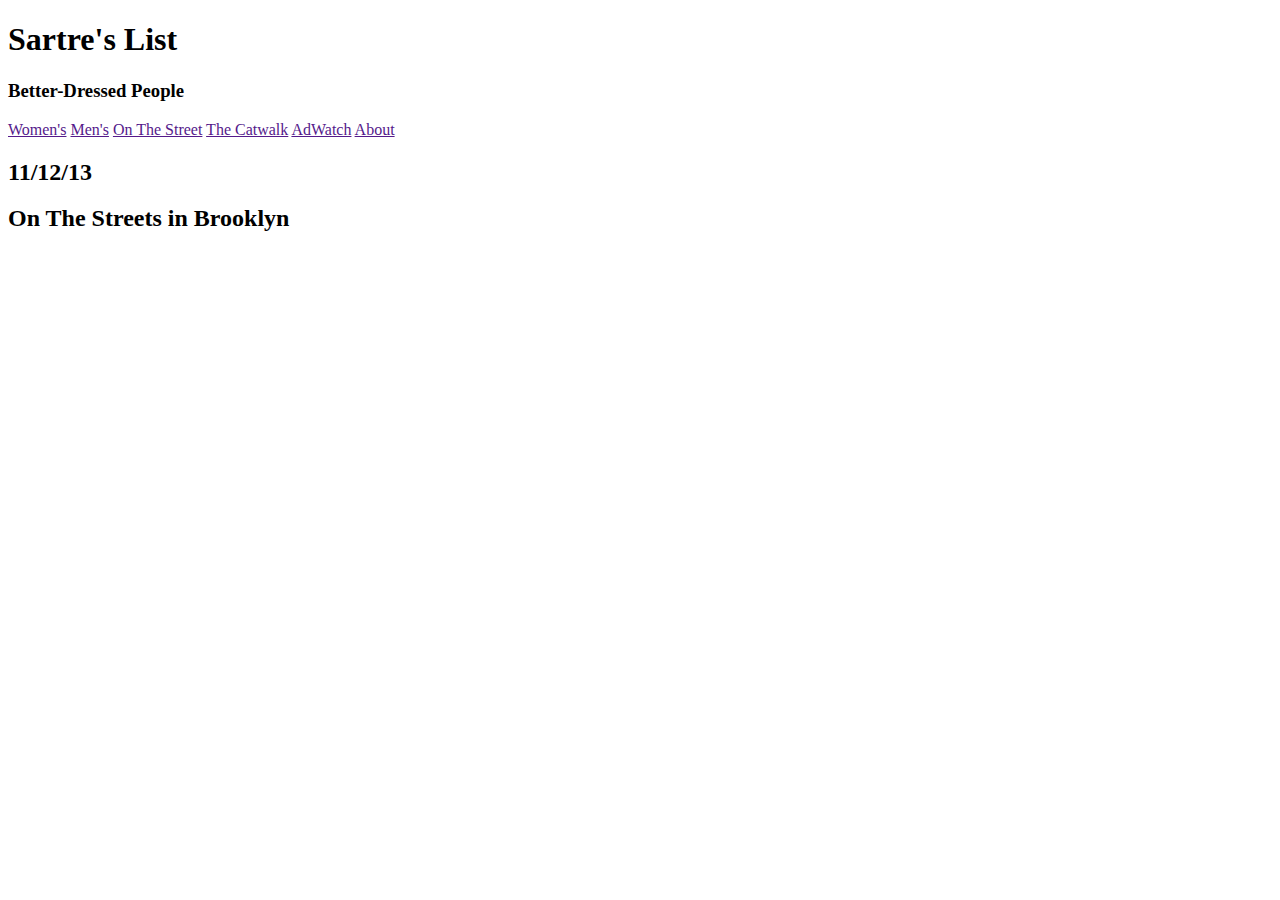
==== Fashion Blog/index.html @ a451d5ba "Set Up Files" ====
<!DOCTYPE html>
<html>
<head>
<title>Sarte's List</title>
<link rel=”stylesheet” type=”text/css” href=”css/main.css”/>
</head>
  <body>
    <div class="header">
      <h1 id="title">Sartre's List</h1>
      <h3>Better-Dressed People</h3>
      <nav id="headernav">
        <a href="">Women's</a>
        <a href="">Men's</a>
        <a href="">On The Street</a>
        <a href="">The Catwalk</a>
        <a href="">AdWatch</a>
        <a href="">About</a>
    </div>
    <div id="maincontent">
      <h2 class="faded">11/12/13</h2>
      <h2>On The Streets in Brooklyn</h2>
      <div class="heroimage">
    </div>
    <div class="footer">
    </div>
   </body>
</html>
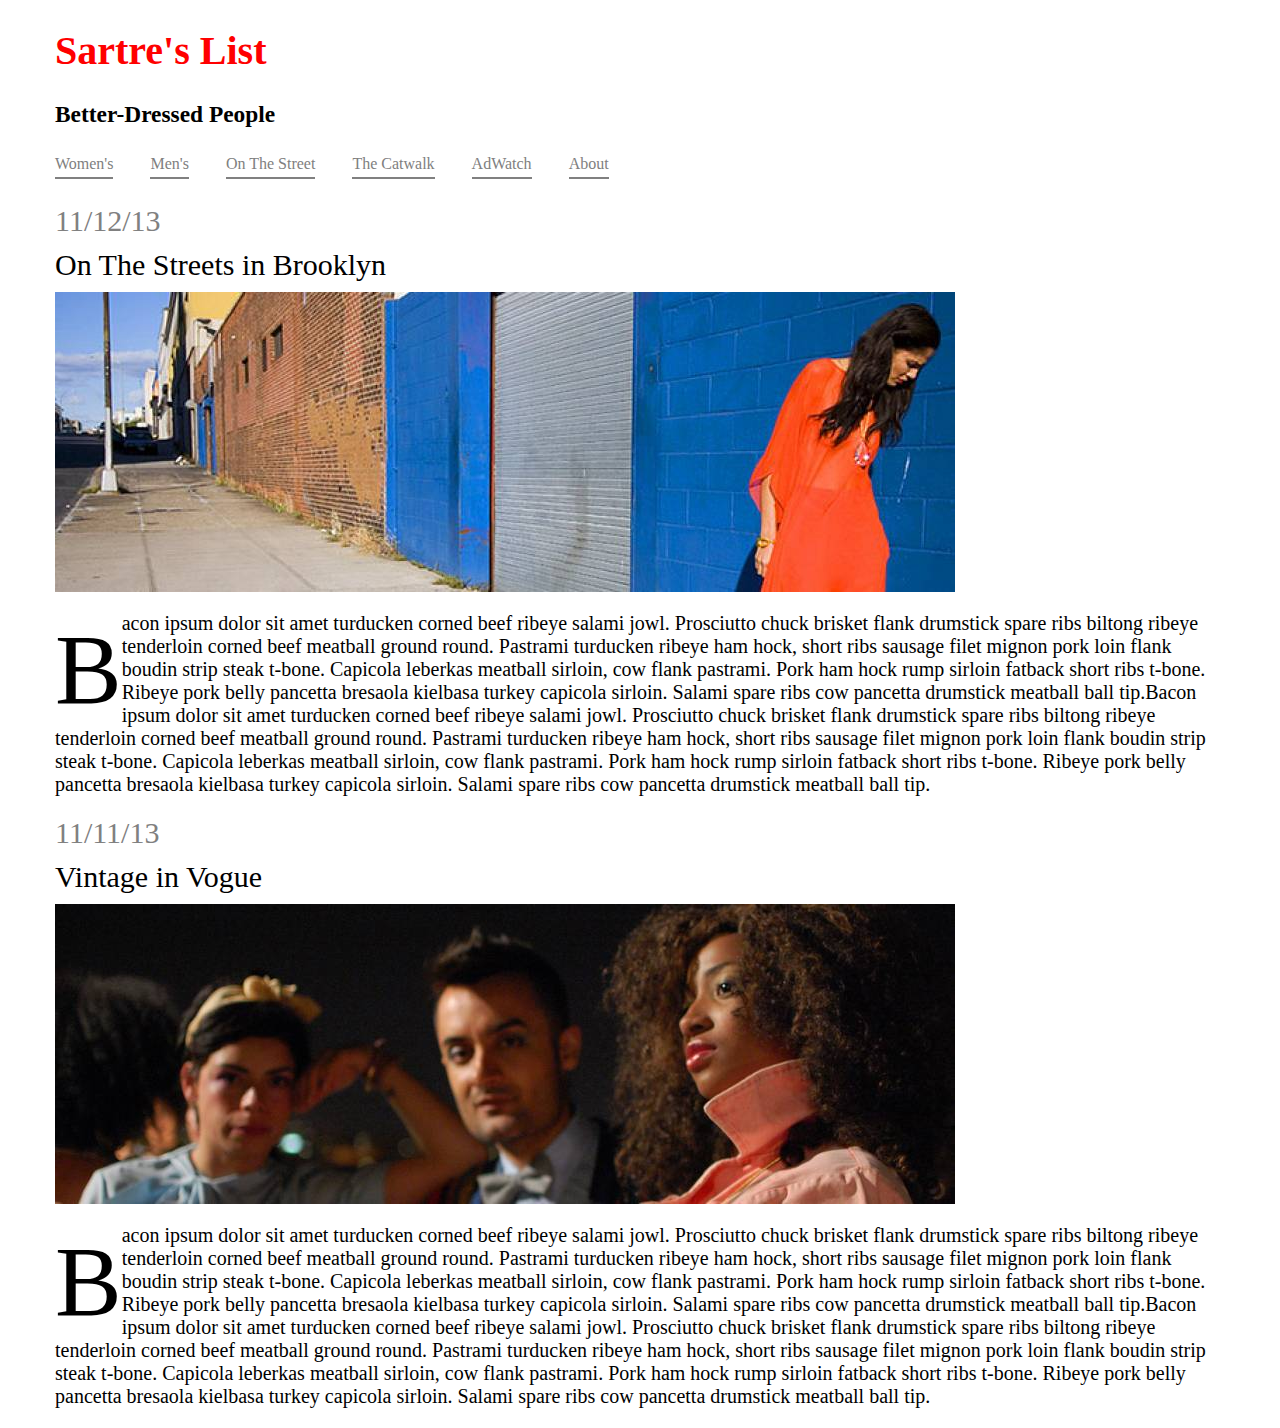
==== commit d0682b3a: "Version 2" ====
--- a/Fashion Blog/index.html
+++ b/Fashion Blog/index.html
@@ -2,9 +2,9 @@
 <html>
 <head>
 <title>Sarte's List</title>
-<link rel=”stylesheet” type=”text/css” href=”css/main.css”/>
+<link rel="stylesheet" type="text/css" href="css/main.css" />
 </head>
-  <body>
+<body>
     <div class="header">
       <h1 id="title">Sartre's List</h1>
       <h3>Better-Dressed People</h3>
@@ -20,8 +20,24 @@
       <h2 class="faded">11/12/13</h2>
       <h2>On The Streets in Brooklyn</h2>
       <div class="heroimage">
+        <img src="images/fashion_photo.jpeg">
+      </div>
+      </div>
+	      <p><div class="indent">B</div>acon ipsum dolor sit amet turducken corned beef ribeye salami jowl. Prosciutto chuck brisket flank drumstick spare ribs biltong ribeye tenderloin corned beef meatball ground round. Pastrami turducken ribeye ham hock, short ribs sausage filet mignon pork loin flank boudin strip steak t-bone. Capicola leberkas meatball sirloin, cow flank pastrami. Pork ham hock rump sirloin fatback short ribs t-bone. Ribeye pork belly pancetta bresaola kielbasa turkey capicola sirloin. Salami spare ribs cow pancetta drumstick meatball ball tip.Bacon ipsum dolor sit amet turducken corned beef ribeye salami jowl. Prosciutto chuck brisket flank drumstick spare ribs biltong ribeye tenderloin corned beef meatball ground round. Pastrami turducken ribeye ham hock, short ribs sausage filet mignon pork loin flank boudin strip steak t-bone. Capicola leberkas meatball sirloin, cow flank pastrami. Pork ham hock rump sirloin fatback short ribs t-bone. Ribeye pork belly pancetta bresaola kielbasa turkey capicola sirloin. Salami spare ribs cow pancetta drumstick meatball ball tip.
+	      </p>	
+
+
+      <h2 class="faded">11/11/13</h2>
+      <h2>Vintage in Vogue</h2>
+      <div class="heroimage">
+        <img src="images/fashion_photo2.jpeg">
+      </div>
+      </div>
+        <p><div class="indent">B</div>acon ipsum dolor sit amet turducken corned beef ribeye salami jowl. Prosciutto chuck brisket flank drumstick spare ribs biltong ribeye tenderloin corned beef meatball ground round. Pastrami turducken ribeye ham hock, short ribs sausage filet mignon pork loin flank boudin strip steak t-bone. Capicola leberkas meatball sirloin, cow flank pastrami. Pork ham hock rump sirloin fatback short ribs t-bone. Ribeye pork belly pancetta bresaola kielbasa turkey capicola sirloin. Salami spare ribs cow pancetta drumstick meatball ball tip.Bacon ipsum dolor sit amet turducken corned beef ribeye salami jowl. Prosciutto chuck brisket flank drumstick spare ribs biltong ribeye tenderloin corned beef meatball ground round. Pastrami turducken ribeye ham hock, short ribs sausage filet mignon pork loin flank boudin strip steak t-bone. Capicola leberkas meatball sirloin, cow flank pastrami. Pork ham hock rump sirloin fatback short ribs t-bone. Ribeye pork belly pancetta bresaola kielbasa turkey capicola sirloin. Salami spare ribs cow pancetta drumstick meatball ball tip.
+        </p>  
+
     </div>
     <div class="footer">
     </div>
    </body>
-</html>     +</html>
--- a/Fashion Blog/css/main.css
+++ b/Fashion Blog/css/main.css
@@ -0,0 +1,54 @@
+body
+      {
+      font-size: 20px;
+      font-family: 'lato', san-serif;
+      margin-left: 55px;
+      margin-right: 55px;
+        
+      }
+h2
+      {
+       font-weight: normal;
+       margin-bottom: 10px;
+       margin-top: 10px;
+      }
+
+#title
+      {
+     color: red;
+      }
+
+#headernav a 
+      {
+      padding-bottom: .3em;
+      margin-right: 2em;
+      color: gray;
+      font-size: .8em;
+      text-decoration: none;
+      border-bottom: 2px solid gray;
+      }
+
+#maincontent
+      {
+     margin-top: 30px; 
+      }
+
+.faded
+     {
+      color: gray;
+     }
+
+.heroimage
+      {
+      height: 300px;
+      }
+
+.indent
+      {
+      font-size: 100px;
+      float: left;
+      padding-top: -30px;
+      }
+
+
+      
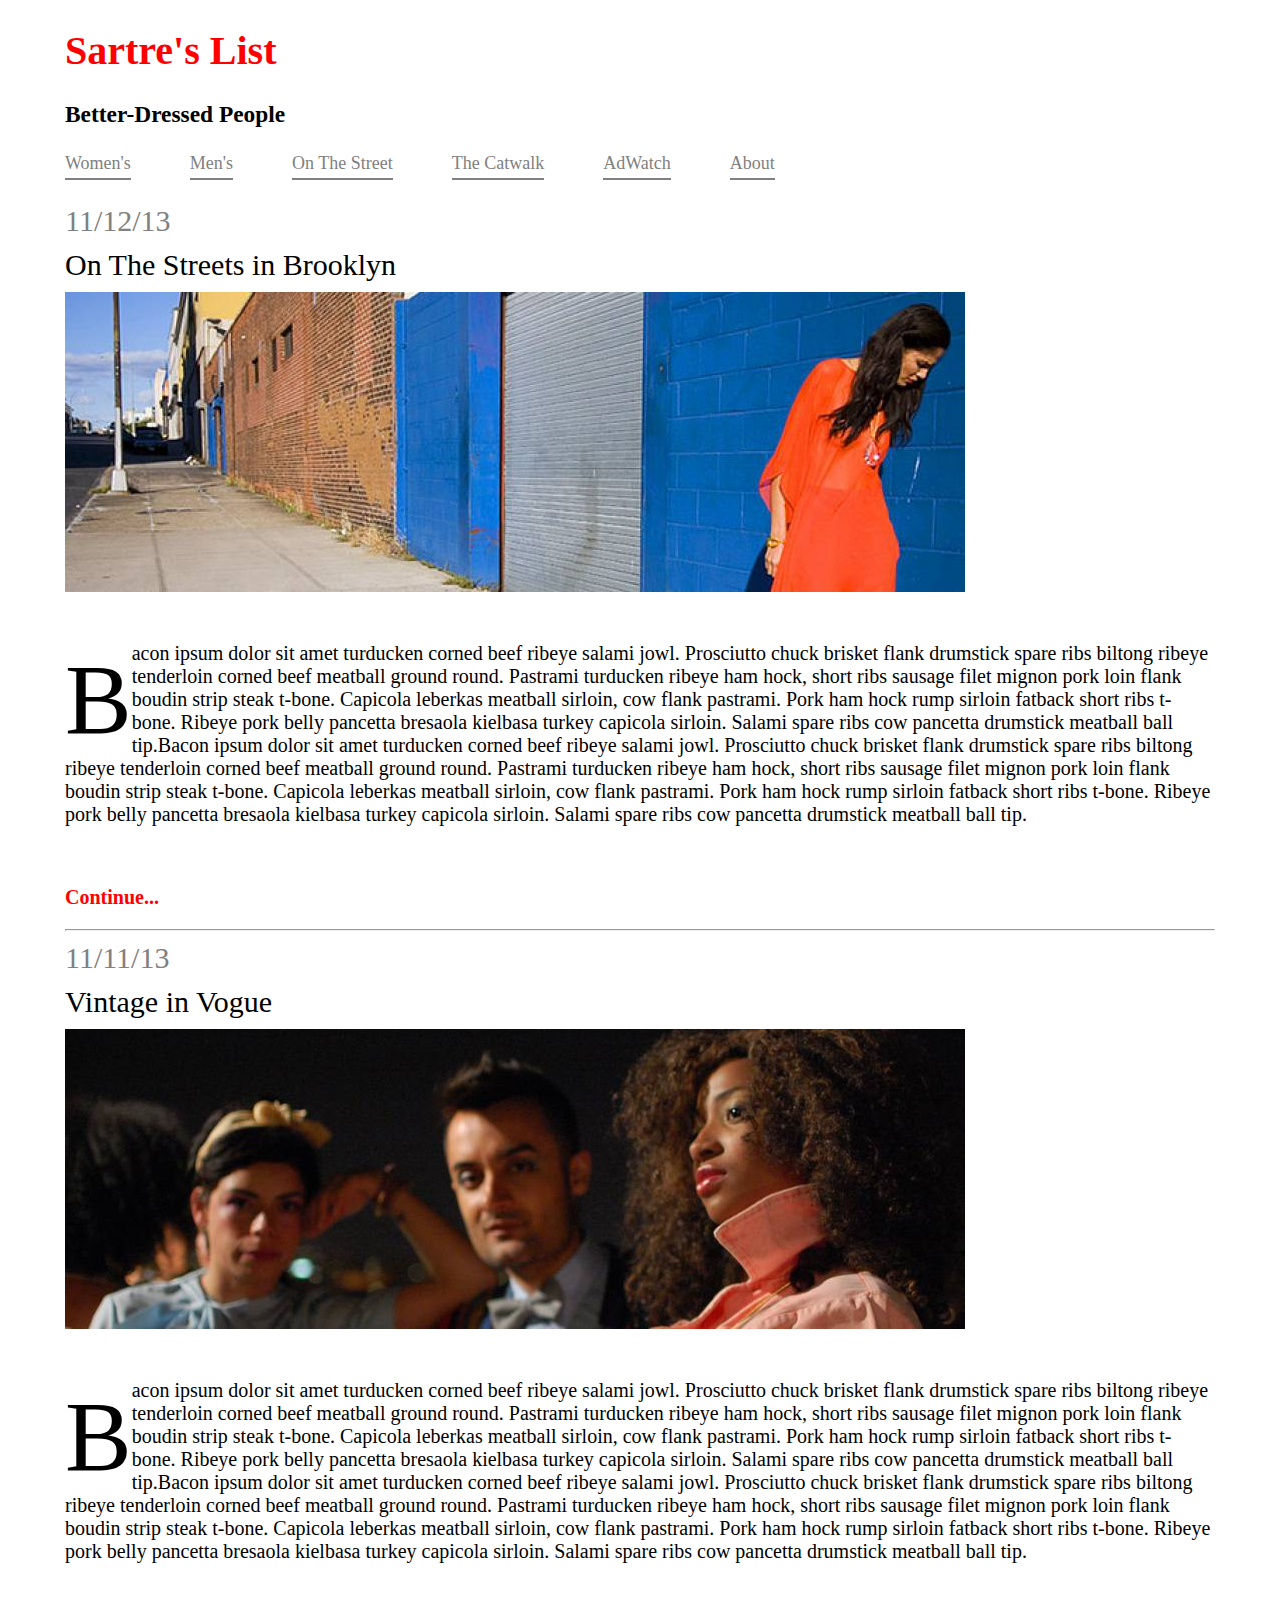
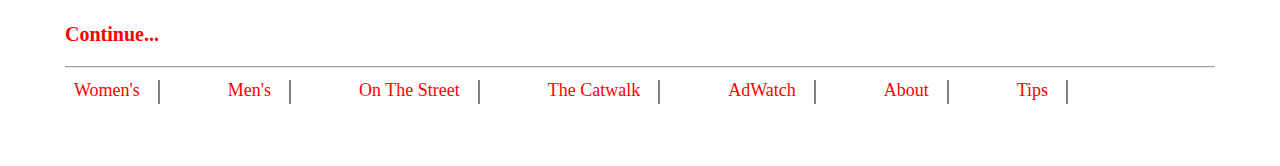
==== commit bce43336: "Fashion Blog HW" ====
--- a/Fashion Blog/index.html
+++ b/Fashion Blog/index.html
@@ -24,9 +24,11 @@
       </div>
       </div>
 	      <p><div class="indent">B</div>acon ipsum dolor sit amet turducken corned beef ribeye salami jowl. Prosciutto chuck brisket flank drumstick spare ribs biltong ribeye tenderloin corned beef meatball ground round. Pastrami turducken ribeye ham hock, short ribs sausage filet mignon pork loin flank boudin strip steak t-bone. Capicola leberkas meatball sirloin, cow flank pastrami. Pork ham hock rump sirloin fatback short ribs t-bone. Ribeye pork belly pancetta bresaola kielbasa turkey capicola sirloin. Salami spare ribs cow pancetta drumstick meatball ball tip.Bacon ipsum dolor sit amet turducken corned beef ribeye salami jowl. Prosciutto chuck brisket flank drumstick spare ribs biltong ribeye tenderloin corned beef meatball ground round. Pastrami turducken ribeye ham hock, short ribs sausage filet mignon pork loin flank boudin strip steak t-bone. Capicola leberkas meatball sirloin, cow flank pastrami. Pork ham hock rump sirloin fatback short ribs t-bone. Ribeye pork belly pancetta bresaola kielbasa turkey capicola sirloin. Salami spare ribs cow pancetta drumstick meatball ball tip.
-	      </p>	
-
-
+	      </p>
+        <div id="continue">
+        <p>Continue...</p>
+        </div>	
+      <hr>
       <h2 class="faded">11/11/13</h2>
       <h2>Vintage in Vogue</h2>
       <div class="heroimage">
@@ -34,10 +36,21 @@
       </div>
       </div>
         <p><div class="indent">B</div>acon ipsum dolor sit amet turducken corned beef ribeye salami jowl. Prosciutto chuck brisket flank drumstick spare ribs biltong ribeye tenderloin corned beef meatball ground round. Pastrami turducken ribeye ham hock, short ribs sausage filet mignon pork loin flank boudin strip steak t-bone. Capicola leberkas meatball sirloin, cow flank pastrami. Pork ham hock rump sirloin fatback short ribs t-bone. Ribeye pork belly pancetta bresaola kielbasa turkey capicola sirloin. Salami spare ribs cow pancetta drumstick meatball ball tip.Bacon ipsum dolor sit amet turducken corned beef ribeye salami jowl. Prosciutto chuck brisket flank drumstick spare ribs biltong ribeye tenderloin corned beef meatball ground round. Pastrami turducken ribeye ham hock, short ribs sausage filet mignon pork loin flank boudin strip steak t-bone. Capicola leberkas meatball sirloin, cow flank pastrami. Pork ham hock rump sirloin fatback short ribs t-bone. Ribeye pork belly pancetta bresaola kielbasa turkey capicola sirloin. Salami spare ribs cow pancetta drumstick meatball ball tip.
-        </p>  
-
-    </div>
+        </p>
+        <div id="continue">
+        <p>Continue...</p>
+        </div>      
+      <hr>
     <div class="footer">
-    </div>
+      <nav id="footernav">
+        <a href="">Women's</a>
+        <a href="">Men's</a>
+        <a href="">On The Street</a>
+        <a href="">The Catwalk</a>
+        <a href="">AdWatch</a>
+        <a href="">About</a>
+        <a href="">Tips</a>
+      </div>  
+      </div>
    </body>
 </html>
--- a/Fashion Blog/css/main.css
+++ b/Fashion Blog/css/main.css
@@ -2,8 +2,9 @@
       {
       font-size: 20px;
       font-family: 'lato', san-serif;
-      margin-left: 55px;
-      margin-right: 55px;
+      margin-left: 65px;
+      margin-right: 65px;
+      margin-bottom: 65px
         
       }
 h2
@@ -11,6 +12,10 @@
        font-weight: normal;
        margin-bottom: 10px;
        margin-top: 10px;
+      }
+p     
+      {
+       padding-top: 10px; 
       }
 
 #title
@@ -21,9 +26,9 @@
 #headernav a 
       {
       padding-bottom: .3em;
-      margin-right: 2em;
+      margin-right: 3em;
       color: gray;
-      font-size: .8em;
+      font-size: .9em;
       text-decoration: none;
       border-bottom: 2px solid gray;
       }
@@ -48,7 +53,25 @@
       font-size: 100px;
       float: left;
       padding-top: -30px;
+      color: solid gray;
+      }
+#continue
+      {
+       position: relative left;
+       font-weight: bold;
+       color: red; 
+      }
+#footernav a
+      {
+      padding-bottom: .2em;
+      margin-right: 3em;
+      margin-top: 30px;
+      color: red;
+      font-size: .9em;
+      text-decoration: none;
+      border-right: 2px solid gray;
+      padding-right: 1em;
+      padding-left: .5em; 
       }
 
-
       
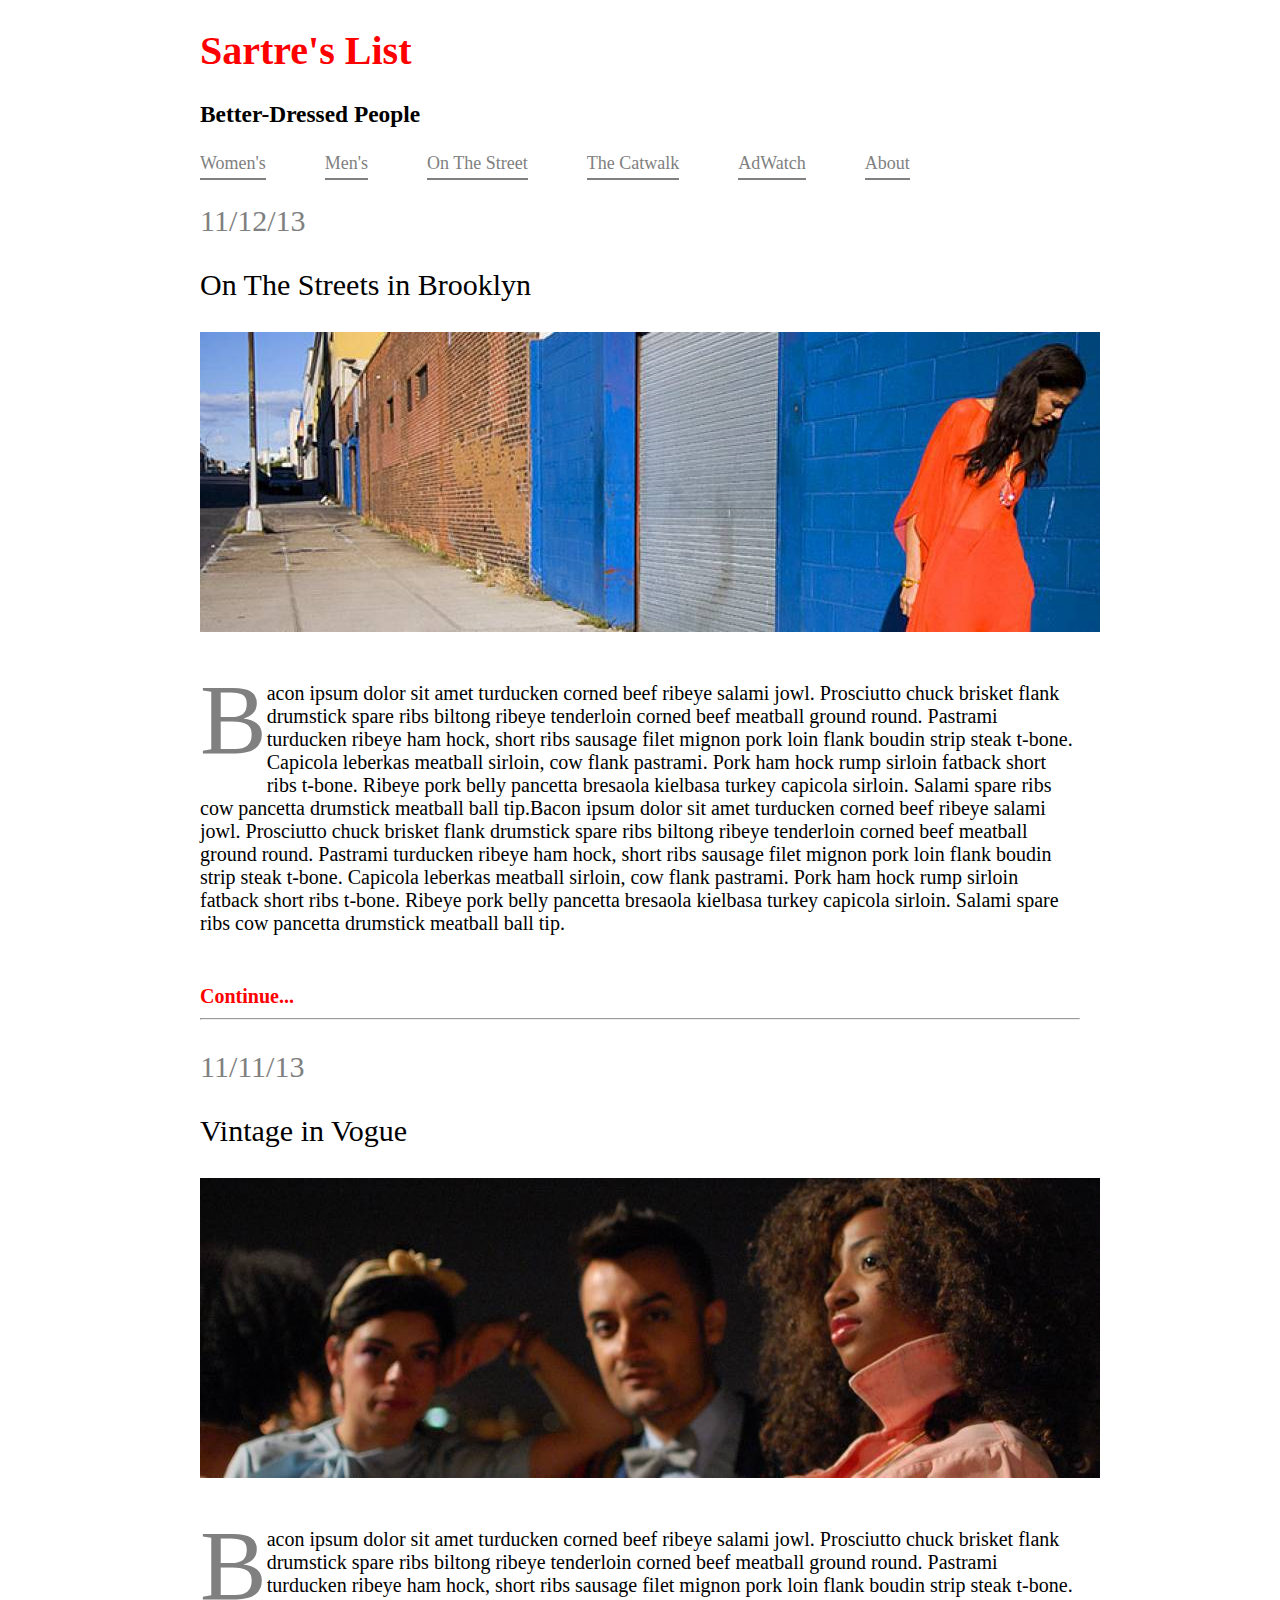
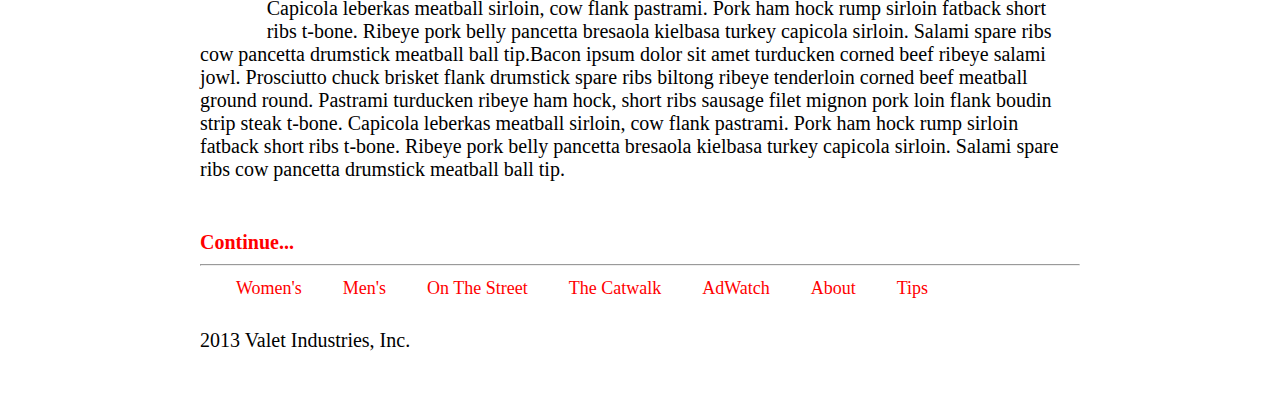
==== commit fad61e88: "Stop Light Project" ====
--- a/Fashion Blog/index.html
+++ b/Fashion Blog/index.html
@@ -25,8 +25,8 @@
       </div>
 	      <p><div class="indent">B</div>acon ipsum dolor sit amet turducken corned beef ribeye salami jowl. Prosciutto chuck brisket flank drumstick spare ribs biltong ribeye tenderloin corned beef meatball ground round. Pastrami turducken ribeye ham hock, short ribs sausage filet mignon pork loin flank boudin strip steak t-bone. Capicola leberkas meatball sirloin, cow flank pastrami. Pork ham hock rump sirloin fatback short ribs t-bone. Ribeye pork belly pancetta bresaola kielbasa turkey capicola sirloin. Salami spare ribs cow pancetta drumstick meatball ball tip.Bacon ipsum dolor sit amet turducken corned beef ribeye salami jowl. Prosciutto chuck brisket flank drumstick spare ribs biltong ribeye tenderloin corned beef meatball ground round. Pastrami turducken ribeye ham hock, short ribs sausage filet mignon pork loin flank boudin strip steak t-bone. Capicola leberkas meatball sirloin, cow flank pastrami. Pork ham hock rump sirloin fatback short ribs t-bone. Ribeye pork belly pancetta bresaola kielbasa turkey capicola sirloin. Salami spare ribs cow pancetta drumstick meatball ball tip.
 	      </p>
-        <div id="continue">
-        <p>Continue...</p>
+        <div>
+        <a href="http://www.GQ.com" id="continue">Continue...<a>
         </div>	
       <hr>
       <h2 class="faded">11/11/13</h2>
@@ -37,9 +37,9 @@
       </div>
         <p><div class="indent">B</div>acon ipsum dolor sit amet turducken corned beef ribeye salami jowl. Prosciutto chuck brisket flank drumstick spare ribs biltong ribeye tenderloin corned beef meatball ground round. Pastrami turducken ribeye ham hock, short ribs sausage filet mignon pork loin flank boudin strip steak t-bone. Capicola leberkas meatball sirloin, cow flank pastrami. Pork ham hock rump sirloin fatback short ribs t-bone. Ribeye pork belly pancetta bresaola kielbasa turkey capicola sirloin. Salami spare ribs cow pancetta drumstick meatball ball tip.Bacon ipsum dolor sit amet turducken corned beef ribeye salami jowl. Prosciutto chuck brisket flank drumstick spare ribs biltong ribeye tenderloin corned beef meatball ground round. Pastrami turducken ribeye ham hock, short ribs sausage filet mignon pork loin flank boudin strip steak t-bone. Capicola leberkas meatball sirloin, cow flank pastrami. Pork ham hock rump sirloin fatback short ribs t-bone. Ribeye pork belly pancetta bresaola kielbasa turkey capicola sirloin. Salami spare ribs cow pancetta drumstick meatball ball tip.
         </p>
-        <div id="continue">
-        <p>Continue...</p>
-        </div>      
+        <div>
+        <a href="http://www.GQ.com" id="continue">Continue...<a>
+        </div>  
       <hr>
     <div class="footer">
       <nav id="footernav">
@@ -52,5 +52,6 @@
         <a href="">Tips</a>
       </div>  
       </div>
+      <p>2013 Valet Industries, Inc.</p>
    </body>
 </html>
--- a/Fashion Blog/css/main.css
+++ b/Fashion Blog/css/main.css
@@ -2,16 +2,16 @@
       {
       font-size: 20px;
       font-family: 'lato', san-serif;
-      margin-left: 65px;
-      margin-right: 65px;
+      margin-left: 200px;
+      margin-right: 200px;
       margin-bottom: 65px
         
       }
 h2
       {
        font-weight: normal;
-       margin-bottom: 10px;
-       margin-top: 10px;
+       margin-bottom: 30px;
+       margin-top: 30px;
       }
 p     
       {
@@ -21,6 +21,7 @@
 #title
       {
      color: red;
+
       }
 
 #headernav a 
@@ -35,12 +36,13 @@
 
 #maincontent
       {
-     margin-top: 30px; 
+      margin-top: 30px; 
       }
 
 .faded
      {
       color: gray;
+      font-weight: lighter;
      }
 
 .heroimage
@@ -52,26 +54,25 @@
       {
       font-size: 100px;
       float: left;
-      padding-top: -30px;
-      color: solid gray;
+      margin-top: -20px;
+      color: gray;
       }
 #continue
       {
        position: relative left;
        font-weight: bold;
        color: red; 
+       text-decoration: none;
+       padding-bottom: 20px;
       }
 #footernav a
       {
-      padding-bottom: .2em;
-      margin-right: 3em;
-      margin-top: 30px;
+      margin-right: 2em;  
+      margin-top: 2em;
       color: red;
       font-size: .9em;
       text-decoration: none;
-      border-right: 2px solid gray;
-      padding-right: 1em;
-      padding-left: .5em; 
+      text-align: center;
       }
 
       
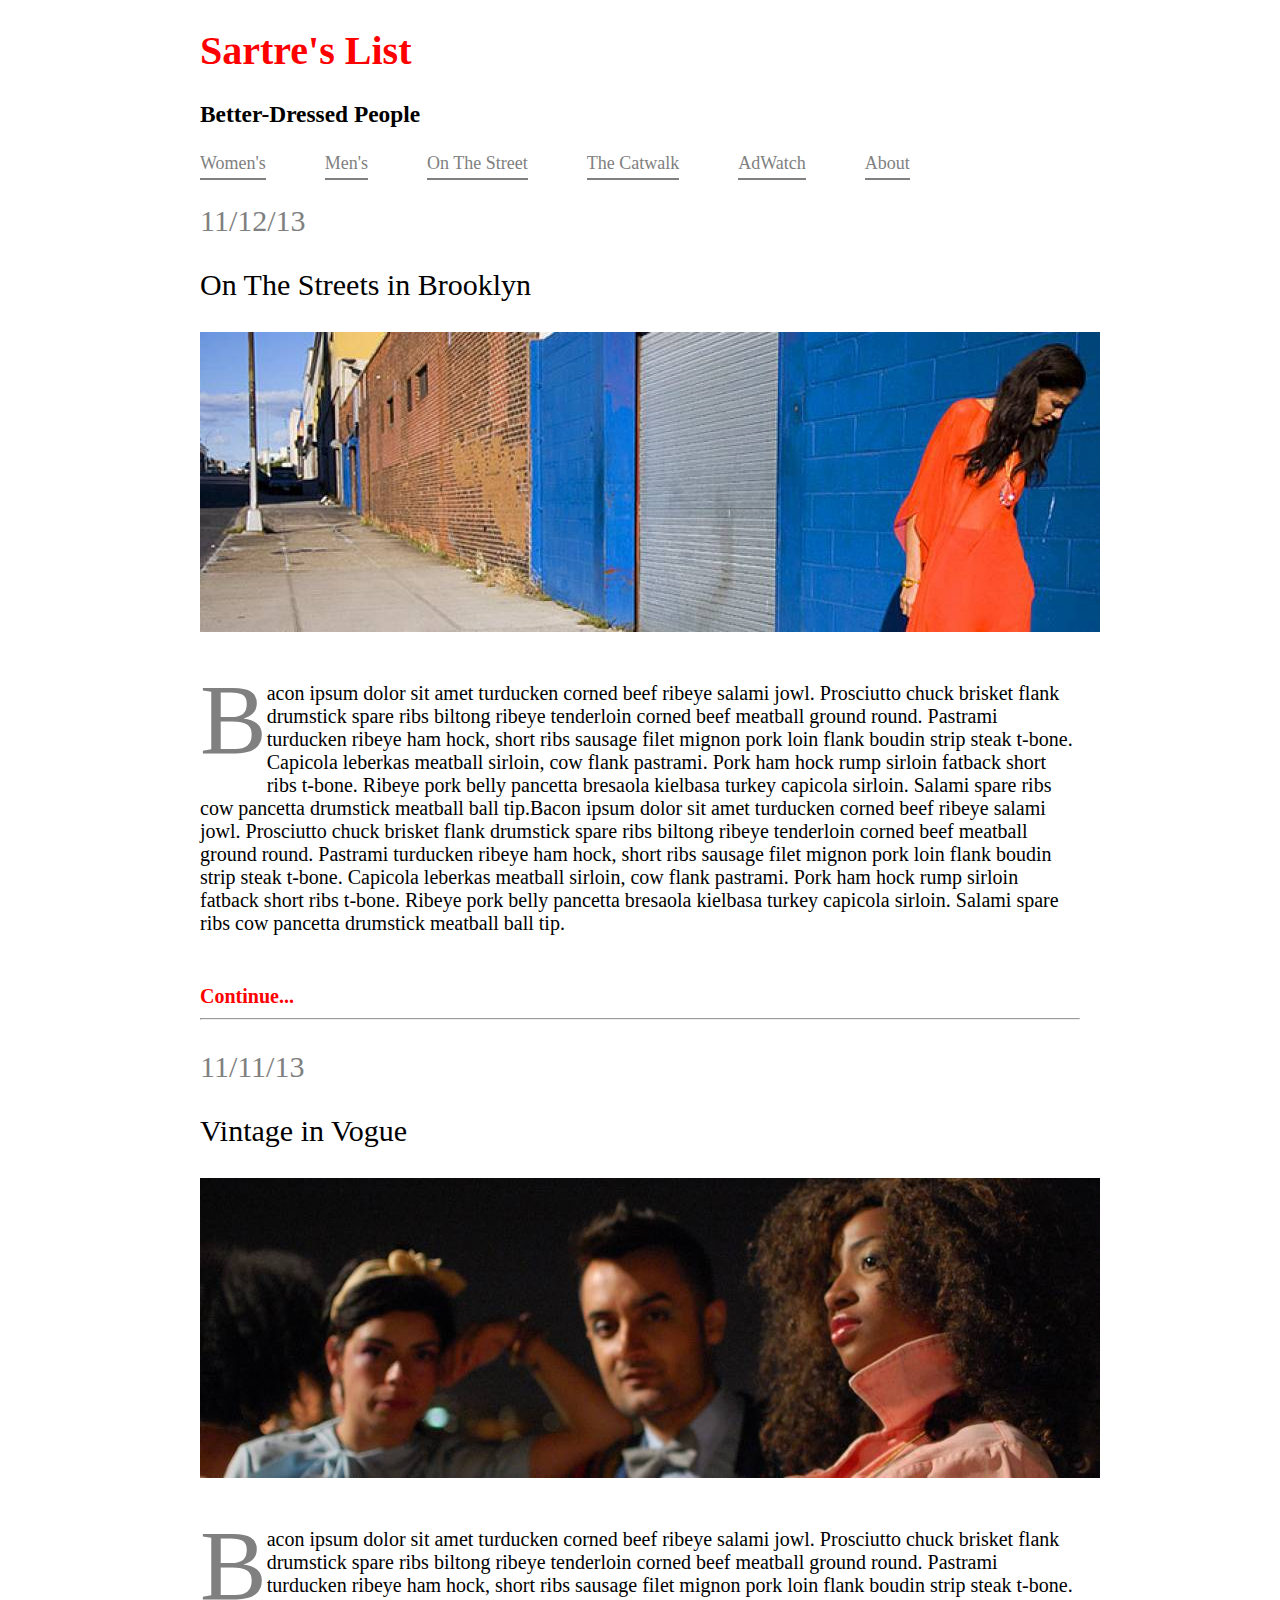
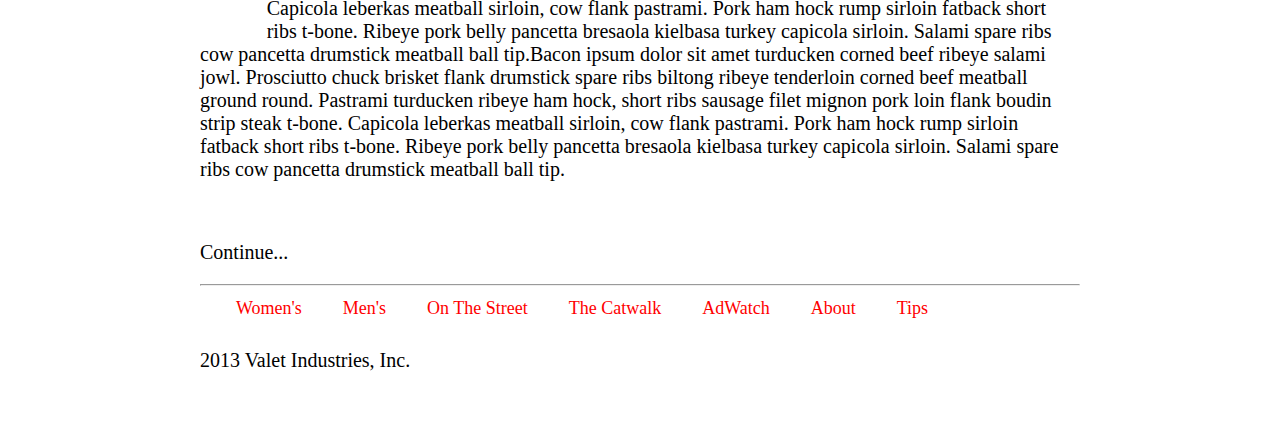
==== commit 944d27be: "Stop Light" ====
--- a/Fashion Blog/index.html
+++ b/Fashion Blog/index.html
@@ -1,20 +1,20 @@
 <!DOCTYPE html>
 <html>
 <head>
-<title>Sarte's List</title>
-<link rel="stylesheet" type="text/css" href="css/main.css" />
+  <title>Sarte's List</title>
+  <link rel="stylesheet" type="text/css" href="css/main.css" />
 </head>
 <body>
-    <div class="header">
-      <h1 id="title">Sartre's List</h1>
-      <h3>Better-Dressed People</h3>
-      <nav id="headernav">
-        <a href="">Women's</a>
-        <a href="">Men's</a>
-        <a href="">On The Street</a>
-        <a href="">The Catwalk</a>
-        <a href="">AdWatch</a>
-        <a href="">About</a>
+  <div class="header">
+    <h1 id="title">Sartre's List</h1>
+    <h3>Better-Dressed People</h3>
+    <nav id="headernav">
+      <a href="">Women's</a>
+      <a href="">Men's</a>
+      <a href="">On The Street</a>
+      <a href="">The Catwalk</a>
+      <a href="">AdWatch</a>
+      <a href="">About</a>
     </div>
     <div id="maincontent">
       <h2 class="faded">11/12/13</h2>
@@ -22,25 +22,25 @@
       <div class="heroimage">
         <img src="images/fashion_photo.jpeg">
       </div>
-      </div>
-	      <p><div class="indent">B</div>acon ipsum dolor sit amet turducken corned beef ribeye salami jowl. Prosciutto chuck brisket flank drumstick spare ribs biltong ribeye tenderloin corned beef meatball ground round. Pastrami turducken ribeye ham hock, short ribs sausage filet mignon pork loin flank boudin strip steak t-bone. Capicola leberkas meatball sirloin, cow flank pastrami. Pork ham hock rump sirloin fatback short ribs t-bone. Ribeye pork belly pancetta bresaola kielbasa turkey capicola sirloin. Salami spare ribs cow pancetta drumstick meatball ball tip.Bacon ipsum dolor sit amet turducken corned beef ribeye salami jowl. Prosciutto chuck brisket flank drumstick spare ribs biltong ribeye tenderloin corned beef meatball ground round. Pastrami turducken ribeye ham hock, short ribs sausage filet mignon pork loin flank boudin strip steak t-bone. Capicola leberkas meatball sirloin, cow flank pastrami. Pork ham hock rump sirloin fatback short ribs t-bone. Ribeye pork belly pancetta bresaola kielbasa turkey capicola sirloin. Salami spare ribs cow pancetta drumstick meatball ball tip.
-	      </p>
-        <div>
-        <a href="http://www.GQ.com" id="continue">Continue...<a>
-        </div>	
+    </div>
+      <p><div class="indent">B</div>acon ipsum dolor sit amet turducken corned beef ribeye salami jowl. Prosciutto chuck brisket flank drumstick spare ribs biltong ribeye tenderloin corned beef meatball ground round. Pastrami turducken ribeye ham hock, short ribs sausage filet mignon pork loin flank boudin strip steak t-bone. Capicola leberkas meatball sirloin, cow flank pastrami. Pork ham hock rump sirloin fatback short ribs t-bone. Ribeye pork belly pancetta bresaola kielbasa turkey capicola sirloin. Salami spare ribs cow pancetta drumstick meatball ball tip.Bacon ipsum dolor sit amet turducken corned beef ribeye salami jowl. Prosciutto chuck brisket flank drumstick spare ribs biltong ribeye tenderloin corned beef meatball ground round. Pastrami turducken ribeye ham hock, short ribs sausage filet mignon pork loin flank boudin strip steak t-bone. Capicola leberkas meatball sirloin, cow flank pastrami. Pork ham hock rump sirloin fatback short ribs t-bone. Ribeye pork belly pancetta bresaola kielbasa turkey capicola sirloin. Salami spare ribs cow pancetta drumstick meatball ball tip.
+      </p>
+    <div>
+      <a href="http://www.GQ.com" id="continue">Continue...<a>
+      </div>	
       <hr>
       <h2 class="faded">11/11/13</h2>
       <h2>Vintage in Vogue</h2>
       <div class="heroimage">
         <img src="images/fashion_photo2.jpeg">
       </div>
-      </div>
-        <p><div class="indent">B</div>acon ipsum dolor sit amet turducken corned beef ribeye salami jowl. Prosciutto chuck brisket flank drumstick spare ribs biltong ribeye tenderloin corned beef meatball ground round. Pastrami turducken ribeye ham hock, short ribs sausage filet mignon pork loin flank boudin strip steak t-bone. Capicola leberkas meatball sirloin, cow flank pastrami. Pork ham hock rump sirloin fatback short ribs t-bone. Ribeye pork belly pancetta bresaola kielbasa turkey capicola sirloin. Salami spare ribs cow pancetta drumstick meatball ball tip.Bacon ipsum dolor sit amet turducken corned beef ribeye salami jowl. Prosciutto chuck brisket flank drumstick spare ribs biltong ribeye tenderloin corned beef meatball ground round. Pastrami turducken ribeye ham hock, short ribs sausage filet mignon pork loin flank boudin strip steak t-bone. Capicola leberkas meatball sirloin, cow flank pastrami. Pork ham hock rump sirloin fatback short ribs t-bone. Ribeye pork belly pancetta bresaola kielbasa turkey capicola sirloin. Salami spare ribs cow pancetta drumstick meatball ball tip.
-        </p>
-        <div>
-        <a href="http://www.GQ.com" id="continue">Continue...<a>
-        </div>  
-      <hr>
+    </div>
+      <p><div class="indent">B</div>acon ipsum dolor sit amet turducken corned beef ribeye salami jowl. Prosciutto chuck brisket flank drumstick spare ribs biltong ribeye tenderloin corned beef meatball ground round. Pastrami turducken ribeye ham hock, short ribs sausage filet mignon pork loin flank boudin strip steak t-bone. Capicola leberkas meatball sirloin, cow flank pastrami. Pork ham hock rump sirloin fatback short ribs t-bone. Ribeye pork belly pancetta bresaola kielbasa turkey capicola sirloin. Salami spare ribs cow pancetta drumstick meatball ball tip.Bacon ipsum dolor sit amet turducken corned beef ribeye salami jowl. Prosciutto chuck brisket flank drumstick spare ribs biltong ribeye tenderloin corned beef meatball ground round. Pastrami turducken ribeye ham hock, short ribs sausage filet mignon pork loin flank boudin strip steak t-bone. Capicola leberkas meatball sirloin, cow flank pastrami. Pork ham hock rump sirloin fatback short ribs t-bone. Ribeye pork belly pancetta bresaola kielbasa turkey capicola sirloin. Salami spare ribs cow pancetta drumstick meatball ball tip.
+      </p>
+    <div class="continue">
+      <p>Continue...</p>
+    </div>      
+    <hr>
     <div class="footer">
       <nav id="footernav">
         <a href="">Women's</a>
@@ -51,7 +51,7 @@
         <a href="">About</a>
         <a href="">Tips</a>
       </div>  
-      </div>
-      <p>2013 Valet Industries, Inc.</p>
-   </body>
-</html>
+    </div>
+    <p>2013 Valet Industries, Inc.</p>
+  </body>
+  </html>
--- a/Fashion Blog/css/main.css
+++ b/Fashion Blog/css/main.css
@@ -63,7 +63,6 @@
        font-weight: bold;
        color: red; 
        text-decoration: none;
-       padding-bottom: 20px;
       }
 #footernav a
       {
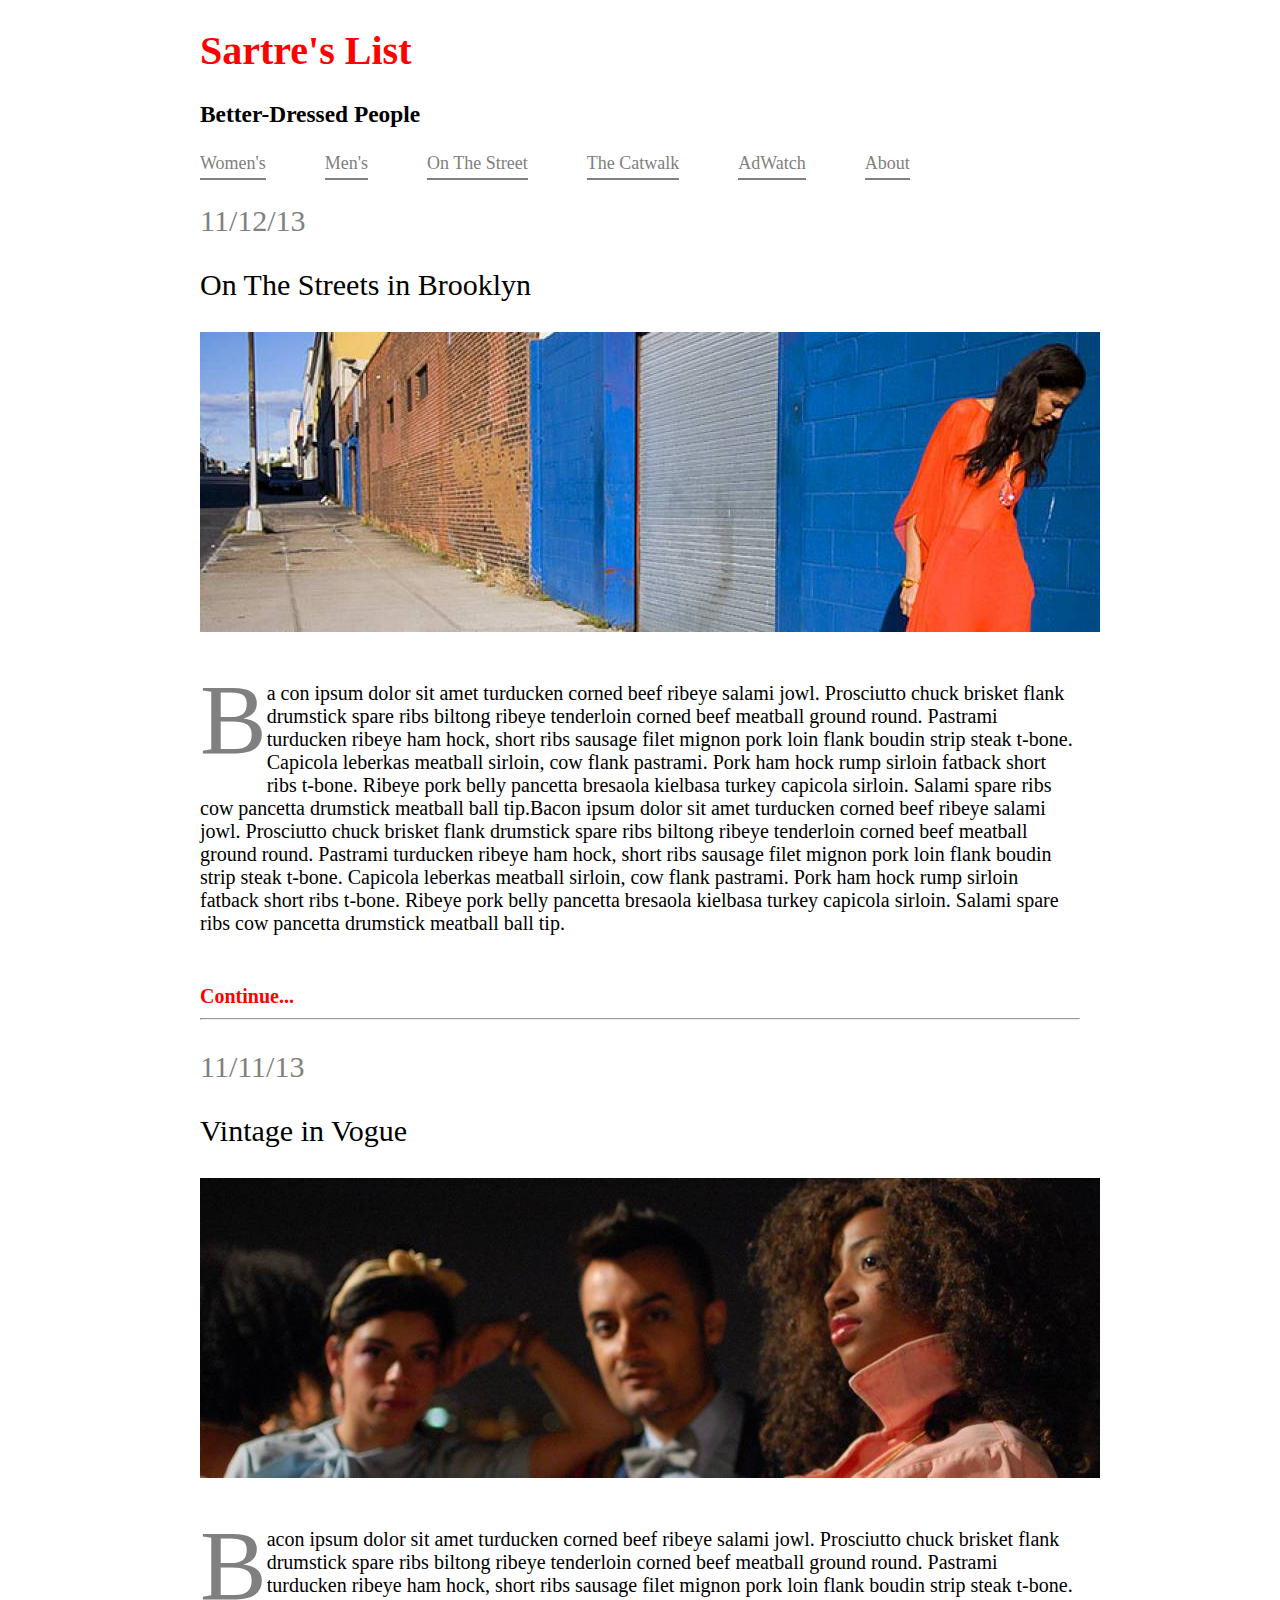
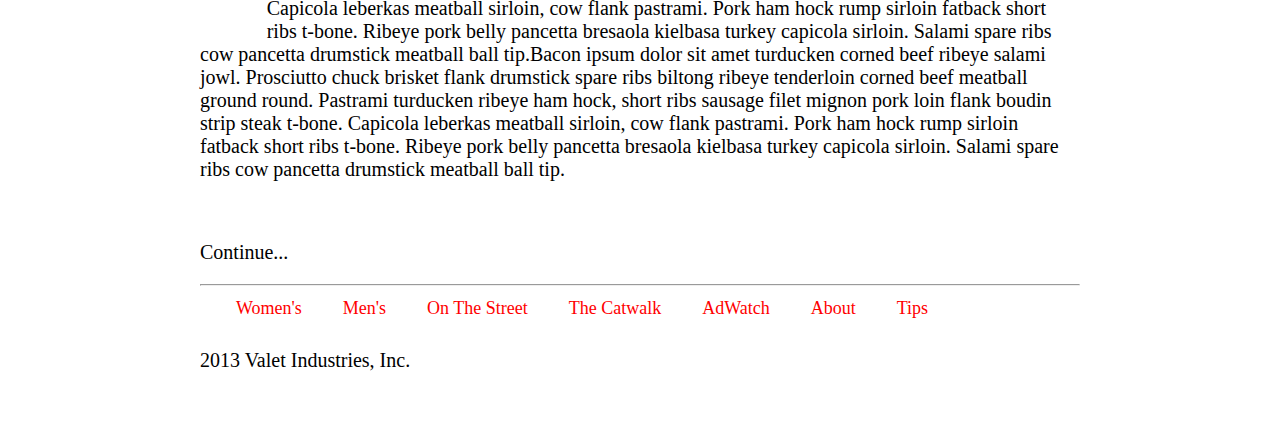
==== commit e7ce4fae: "Merge 521c701d447976191a1c4abc55ba37a30f7ce3f7 into 11f6eb2ce460cc0c733792ba2bfd4e4f86eabe6b" ====
--- a/Fashion Blog/index.html
+++ b/Fashion Blog/index.html
@@ -15,43 +15,44 @@
       <a href="">The Catwalk</a>
       <a href="">AdWatch</a>
       <a href="">About</a>
+    </nav>
+  </div>
+  <div id="maincontent">
+    <h2 class="faded">11/12/13</h2>
+    <h2>On The Streets in Brooklyn</h2>
+    <div class="heroimage"> <!-- Don't believe you need this div. You can style the img directly -->
+      <img src="images/fashion_photo.jpeg">
     </div>
-    <div id="maincontent">
-      <h2 class="faded">11/12/13</h2>
-      <h2>On The Streets in Brooklyn</h2>
-      <div class="heroimage">
-        <img src="images/fashion_photo.jpeg">
-      </div>
+    <p><div class="indent">B</div> <!-- This Div should be a span --> a con ipsum dolor sit amet turducken corned beef ribeye salami jowl. Prosciutto chuck brisket flank drumstick spare ribs biltong ribeye tenderloin corned beef meatball ground round. Pastrami turducken ribeye ham hock, short ribs sausage filet mignon pork loin flank boudin strip steak t-bone. Capicola leberkas meatball sirloin, cow flank pastrami. Pork ham hock rump sirloin fatback short ribs t-bone. Ribeye pork belly pancetta bresaola kielbasa turkey capicola sirloin. Salami spare ribs cow pancetta drumstick meatball ball tip.Bacon ipsum dolor sit amet turducken corned beef ribeye salami jowl. Prosciutto chuck brisket flank drumstick spare ribs biltong ribeye tenderloin corned beef meatball ground round. Pastrami turducken ribeye ham hock, short ribs sausage filet mignon pork loin flank boudin strip steak t-bone. Capicola leberkas meatball sirloin, cow flank pastrami. Pork ham hock rump sirloin fatback short ribs t-bone. Ribeye pork belly pancetta bresaola kielbasa turkey capicola sirloin. Salami spare ribs cow pancetta drumstick meatball ball tip. </p>
+    <div> <!-- Don't believe you need this div. You can style the a directly -->
+      <a href="http://www.GQ.com" id="continue">Continue...<a>
+    </div>	
+    <hr>
+  </div>
+  <div id="maincontent">
+    <h2 class="faded">11/11/13</h2>
+    <h2>Vintage in Vogue</h2>
+    <div class="heroimage"> <!-- Don't believe you need this div. You can style the img directly -->
+      <img src="images/fashion_photo2.jpeg">
     </div>
-      <p><div class="indent">B</div>acon ipsum dolor sit amet turducken corned beef ribeye salami jowl. Prosciutto chuck brisket flank drumstick spare ribs biltong ribeye tenderloin corned beef meatball ground round. Pastrami turducken ribeye ham hock, short ribs sausage filet mignon pork loin flank boudin strip steak t-bone. Capicola leberkas meatball sirloin, cow flank pastrami. Pork ham hock rump sirloin fatback short ribs t-bone. Ribeye pork belly pancetta bresaola kielbasa turkey capicola sirloin. Salami spare ribs cow pancetta drumstick meatball ball tip.Bacon ipsum dolor sit amet turducken corned beef ribeye salami jowl. Prosciutto chuck brisket flank drumstick spare ribs biltong ribeye tenderloin corned beef meatball ground round. Pastrami turducken ribeye ham hock, short ribs sausage filet mignon pork loin flank boudin strip steak t-bone. Capicola leberkas meatball sirloin, cow flank pastrami. Pork ham hock rump sirloin fatback short ribs t-bone. Ribeye pork belly pancetta bresaola kielbasa turkey capicola sirloin. Salami spare ribs cow pancetta drumstick meatball ball tip.
+    <p><div class="indent">B</div>acon ipsum dolor sit amet turducken corned beef ribeye salami jowl. Prosciutto chuck brisket flank drumstick spare ribs biltong ribeye tenderloin corned beef meatball ground round. Pastrami turducken ribeye ham hock, short ribs sausage filet mignon pork loin flank boudin strip steak t-bone. Capicola leberkas meatball sirloin, cow flank pastrami. Pork ham hock rump sirloin fatback short ribs t-bone. Ribeye pork belly pancetta bresaola kielbasa turkey capicola sirloin. Salami spare ribs cow pancetta drumstick meatball ball tip.Bacon ipsum dolor sit amet turducken corned beef ribeye salami jowl. Prosciutto chuck brisket flank drumstick spare ribs biltong ribeye tenderloin corned beef meatball ground round. Pastrami turducken ribeye ham hock, short ribs sausage filet mignon pork loin flank boudin strip steak t-bone. Capicola leberkas meatball sirloin, cow flank pastrami. Pork ham hock rump sirloin fatback short ribs t-bone. Ribeye pork belly pancetta bresaola kielbasa turkey capicola sirloin. Salami spare ribs cow pancetta drumstick meatball ball tip.
       </p>
-    <div>
-      <a href="http://www.GQ.com" id="continue">Continue...<a>
-      </div>	
-      <hr>
-      <h2 class="faded">11/11/13</h2>
-      <h2>Vintage in Vogue</h2>
-      <div class="heroimage">
-        <img src="images/fashion_photo2.jpeg">
-      </div>
+    <div class="continue"> <!-- Don't believe you need this div. You can style the a directly -->
+      <p>Continue...</p>
     </div>
-      <p><div class="indent">B</div>acon ipsum dolor sit amet turducken corned beef ribeye salami jowl. Prosciutto chuck brisket flank drumstick spare ribs biltong ribeye tenderloin corned beef meatball ground round. Pastrami turducken ribeye ham hock, short ribs sausage filet mignon pork loin flank boudin strip steak t-bone. Capicola leberkas meatball sirloin, cow flank pastrami. Pork ham hock rump sirloin fatback short ribs t-bone. Ribeye pork belly pancetta bresaola kielbasa turkey capicola sirloin. Salami spare ribs cow pancetta drumstick meatball ball tip.Bacon ipsum dolor sit amet turducken corned beef ribeye salami jowl. Prosciutto chuck brisket flank drumstick spare ribs biltong ribeye tenderloin corned beef meatball ground round. Pastrami turducken ribeye ham hock, short ribs sausage filet mignon pork loin flank boudin strip steak t-bone. Capicola leberkas meatball sirloin, cow flank pastrami. Pork ham hock rump sirloin fatback short ribs t-bone. Ribeye pork belly pancetta bresaola kielbasa turkey capicola sirloin. Salami spare ribs cow pancetta drumstick meatball ball tip.
-      </p>
-    <div class="continue">
-      <p>Continue...</p>
-    </div>      
-    <hr>
-    <div class="footer">
-      <nav id="footernav">
-        <a href="">Women's</a>
-        <a href="">Men's</a>
-        <a href="">On The Street</a>
-        <a href="">The Catwalk</a>
-        <a href="">AdWatch</a>
-        <a href="">About</a>
-        <a href="">Tips</a>
-      </div>  
-    </div>
-    <p>2013 Valet Industries, Inc.</p>
-  </body>
-  </html>
+  </div>      
+  <hr>
+  <div class="footer">
+    <nav id="footernav">
+      <a href="">Women's</a>
+      <a href="">Men's</a>
+      <a href="">On The Street</a>
+      <a href="">The Catwalk</a>
+      <a href="">AdWatch</a>
+      <a href="">About</a>
+      <a href="">Tips</a>
+    </nav>  
+  </div>
+  <p>2013 Valet Industries, Inc.</p>
+</body>
+</html>--- a/Fashion Blog/css/main.css
+++ b/Fashion Blog/css/main.css
@@ -1,77 +1,66 @@
-body
-      {
-      font-size: 20px;
-      font-family: 'lato', san-serif;
-      margin-left: 200px;
-      margin-right: 200px;
-      margin-bottom: 65px
-        
-      }
-h2
-      {
-       font-weight: normal;
-       margin-bottom: 30px;
-       margin-top: 30px;
-      }
-p     
-      {
-       padding-top: 10px; 
-      }
+body {
+  font-size: 20px;
+  font-family: 'lato', san-serif;
+  margin-left: 200px;
+  margin-right: 200px;
+  margin-bottom: 65px  
+}
 
-#title
-      {
-     color: red;
+h2 {
+  font-weight: normal;
+  margin-bottom: 30px;
+  margin-top: 30px;
+}
 
-      }
+p {
+  padding-top: 10px; 
+}
 
-#headernav a 
-      {
-      padding-bottom: .3em;
-      margin-right: 3em;
-      color: gray;
-      font-size: .9em;
-      text-decoration: none;
-      border-bottom: 2px solid gray;
-      }
+.faded {
+  color: gray;
+  font-weight: lighter;
+}
 
-#maincontent
-      {
-      margin-top: 30px; 
-      }
+.heroimage {
+  height: 300px;
+}
 
-.faded
-     {
-      color: gray;
-      font-weight: lighter;
-     }
+.indent {
+  font-size: 100px;
+  float: left;
+  margin-top: -20px;
+  color: gray;
+}
 
-.heroimage
-      {
-      height: 300px;
-      }
+#continue {
+  position: relative left;
+  font-weight: bold;
+  color: red; 
+  text-decoration: none;
+}
 
-.indent
-      {
-      font-size: 100px;
-      float: left;
-      margin-top: -20px;
-      color: gray;
-      }
-#continue
-      {
-       position: relative left;
-       font-weight: bold;
-       color: red; 
-       text-decoration: none;
-      }
-#footernav a
-      {
-      margin-right: 2em;  
-      margin-top: 2em;
-      color: red;
-      font-size: .9em;
-      text-decoration: none;
-      text-align: center;
-      }
+#title {
+  color: red;
+}
 
-      
+#maincontent {
+  margin-top: 30px; 
+}
+
+#headernav a {
+  padding-bottom: .3em;
+  margin-right: 3em;
+  color: gray;
+  font-size: .9em;
+  text-decoration: none;
+  border-bottom: 2px solid gray;
+}
+
+#footernav a {
+  margin-right: 2em;  
+  margin-top: 2em;
+  color: red;
+  font-size: .9em;
+  text-decoration: none;
+  text-align: center;
+}